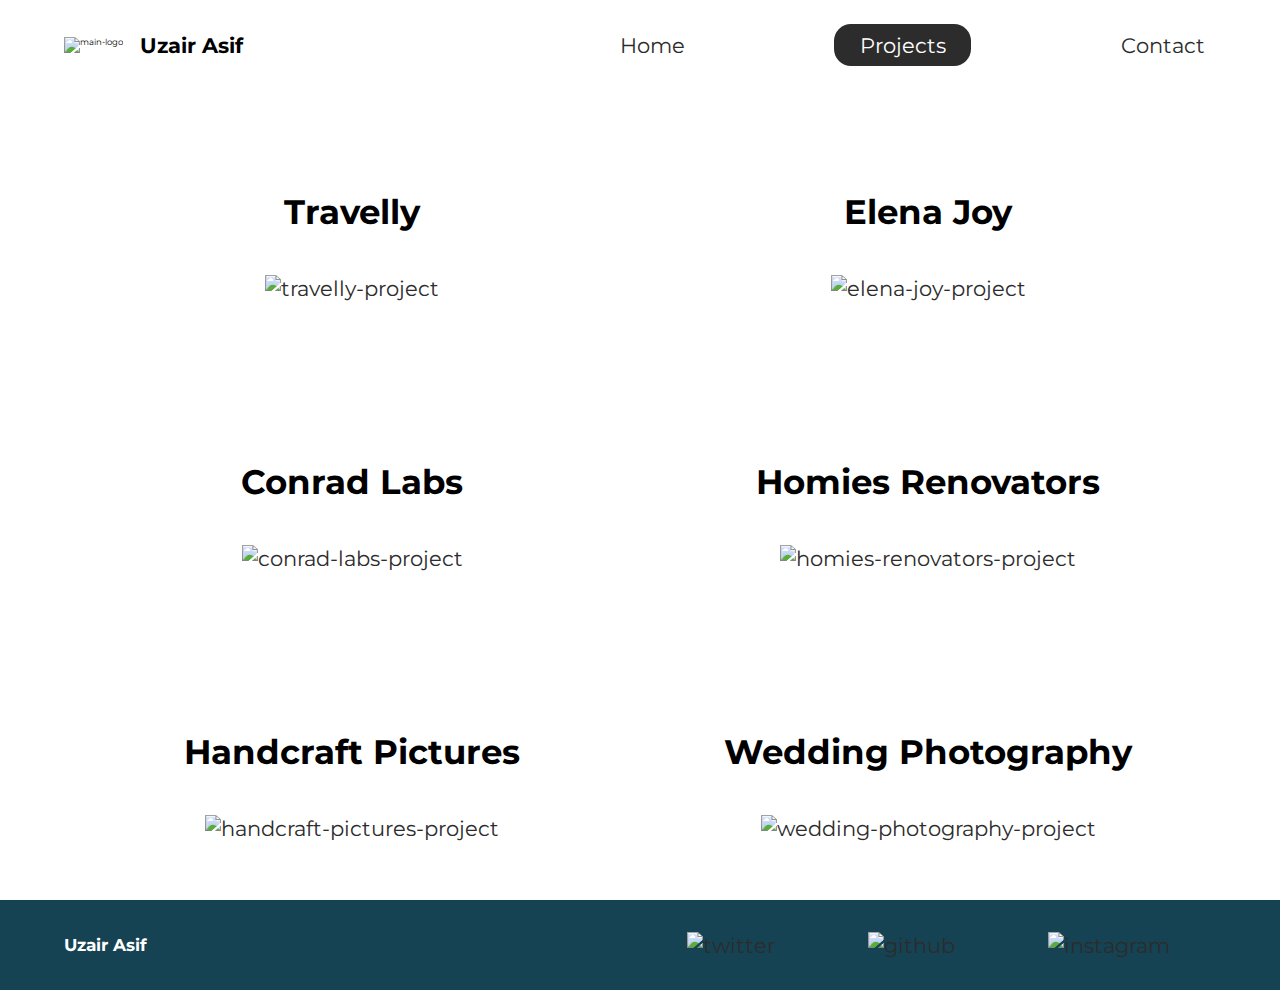
==== Portfolio/Projects/index.html @ 0eef1033 "." ====
<!DOCTYPE html>
<html lang="en">
  <head>
    <!-- meta tags -->
    <meta charset="UTF-8" />
    <meta http-equiv="X-UA-Compatible" content="IE=edge" />
    <meta name="viewport" content="width=device-width, initial-scale=1.0" />
    <meta name="description" content="Full Stack MERN Developer." />
    <meta name="robots" content="index,follow" />

    <!-- font -->
    <link rel="preconnect" href="https://fonts.gstatic.com" />
    <link
      href="https://fonts.googleapis.com/css2?family=Montserrat:wght@400;500&display=swap"
      rel="stylesheet"
    />

    <!-- CSS -->
    <link rel="stylesheet" href="../styles/style.css" />

    <title>Uzair Asif | Wanna be Web Developer</title>
  </head>
  <body>
    <!-- header/nav bar -->
    <header class="main-head">
      <nav>
        <div class="logo">
          <img src="../Assets/icons/code.svg" alt="main-logo" />
          <h1>Uzair Asif</h1>
        </div>

        <ul>
          <li><a href="../index.html">Home</a></li>

          <li><a href="./index.html" class="active">Projects</a></li>

          <li><a href="../Contact/">Contact</a></li>
        </ul>
      </nav>
    </header>

    <section class="projects">
      <div class="travelly">
        <h2>Travelly</h2>
        <a href="https://travelly-travels.netlify.app/" target="_blank"
          ><img src="../Assets/img/travelly.jpg" alt="travelly-project"
        /></a>
      </div>

      <div class="elena-joy">
        <h2>Elena Joy</h2>
        <a href="https://professional-photography.netlify.app/" target="_blank"
          ><img src="../Assets/img/elena-joy.jpg" alt="elena-joy-project"
        /></a>
      </div>

      <div class="conrad-labs">
        <h2>Conrad Labs</h2>
        <a href="https://fa18-bcs-042-b-s1.herokuapp.com/" target="_blank"
          ><img src="../Assets/img/conrad.jpg" alt="conrad-labs-project"
        /></a>
      </div>

      <div class="renovators">
        <h2>Homies Renovators</h2>
        <a href="https://homies-renovators.netlify.app" target="_blank"
          ><img
            src="../Assets/img/renovating.jpg"
            alt="homies-renovators-project"
        /></a>
      </div>

      <div class="handcraft">
        <h2>Handcraft Pictures</h2>
        <a
          href="https://web-quiz1-muhammad-uzair.herokuapp.com/"
          target="_blank"
          ><img
            src="../Assets/img/handcraft.jpg"
            alt="handcraft-pictures-project"
        /></a>
      </div>

      <div class="wedding-photography">
        <h2>Wedding Photography</h2>
        <a
          href="https://professional-wedding-photography.netlify.app/"
          target="_blank"
          ><img
            src="../Assets/img/wedding-photography.PNG"
            alt="wedding-photography-project"
        /></a>
      </div>
    </section>

    <!-- footer -->
    <footer>
      <h4>Uzair Asif</h4>

      <ul>
        <li>
          <a href="#"
            ><img src="../Assets/icons/twitter 1.svg" alt="twitter"
          /></a>
        </li>

        <li>
          <a href="https://github.com/uzair-asif" target="_blank"
            ><img src="../Assets/icons/github-1.svg" alt="github"
          /></a>
        </li>

        <li>
          <a href="#"
            ><img src="../Assets/icons/instagram 1.svg" alt="instagram"
          /></a>
        </li>
      </ul>
    </footer>
  </body>
</html>
---- Portfolio/styles/style.css ----
* {
  margin: 0;
  padding: 0;
  -webkit-box-sizing: border-box;
          box-sizing: border-box;
}

html {
  font-size: 62.5%;
}

body {
  font-family: "Montserrat", sans-serif;
}

h1 {
  font-size: 2.5rem;
}

li,
button,
label,
input,
a,
p {
  font-size: 2.5rem;
}

h2 {
  font-size: 4rem;
}

h3 {
  font-size: 2.5rem;
}

h4,
h5 {
  font-size: 2rem;
}

ul {
  list-style: none;
}

a {
  text-decoration: none;
  color: #2c2c2c;
}

.main-head {
  width: 95%;
  margin: 0 0 0 auto;
}

nav {
  display: -webkit-box;
  display: -ms-flexbox;
  display: flex;
  -webkit-box-align: center;
      -ms-flex-align: center;
          align-items: center;
  -webkit-box-pack: justify;
      -ms-flex-pack: justify;
          justify-content: space-between;
  -webkit-box-orient: horizontal;
  -webkit-box-direction: normal;
      -ms-flex-direction: row;
          flex-direction: row;
  min-height: 10vh;
  width: 60%;
  -ms-flex-wrap: wrap;
      flex-wrap: wrap;
}

nav .logo {
  display: -webkit-box;
  display: -ms-flexbox;
  display: flex;
  -webkit-box-align: center;
      -ms-flex-align: center;
          align-items: center;
  -webkit-box-pack: start;
      -ms-flex-pack: start;
          justify-content: flex-start;
  -webkit-box-orient: horizontal;
  -webkit-box-direction: normal;
      -ms-flex-direction: row;
          flex-direction: row;
  -webkit-box-flex: 1;
      -ms-flex: 1 1 10rem;
          flex: 1 1 10rem;
}

nav .logo h1 {
  margin: 2rem;
}

nav ul {
  display: -webkit-box;
  display: -ms-flexbox;
  display: flex;
  -webkit-box-align: center;
      -ms-flex-align: center;
          align-items: center;
  -ms-flex-pack: distribute;
      justify-content: space-around;
  -webkit-box-orient: horizontal;
  -webkit-box-direction: normal;
      -ms-flex-direction: row;
          flex-direction: row;
  -webkit-box-flex: 1;
      -ms-flex: 1 1 40rem;
          flex: 1 1 40rem;
}

.intro {
  min-height: 90vh;
  width: 90%;
  margin: auto;
  -ms-flex-wrap: wrap;
      flex-wrap: wrap;
  display: -webkit-box;
  display: -ms-flexbox;
  display: flex;
  -webkit-box-align: center;
      -ms-flex-align: center;
          align-items: center;
  -webkit-box-pack: justify;
      -ms-flex-pack: justify;
          justify-content: space-between;
  -webkit-box-orient: horizontal;
  -webkit-box-direction: normal;
      -ms-flex-direction: row;
          flex-direction: row;
}

.intro h2 {
  font-size: 8rem;
  padding-top: 2rem;
  background: -webkit-gradient(linear, left top, right top, from(#38d39f), to(#38a4d3));
  background: linear-gradient(left, #38d39f, #38a4d3);
  background-clip: text;
  -webkit-text-fill-color: transparent;
  display: inline-block;
}

.intro h3 {
  font-size: 6rem;
  padding: 2rem 0rem;
}

.intro p {
  padding-top: 2rem;
  color: #2c2c2c;
}

.splash {
  position: absolute;
  top: 0%;
  right: 0%;
  height: 100%;
  z-index: -1;
}

.intro-social {
  margin-top: 4rem;
}

.intro-social a {
  margin-right: 5rem;
}

.active {
  background: #2c2c2c;
  color: white;
  padding: 1rem 3rem;
  border-radius: 2rem;
}

.intro-text,
.intro-images {
  -webkit-box-flex: 1;
      -ms-flex: 1 1 40rem;
          flex: 1 1 40rem;
}

#plant-left {
  -webkit-animation: plant 1.5s ease infinite alternate;
          animation: plant 1.5s ease infinite alternate;
}

#plant-right {
  -webkit-animation: plant 1.5s ease infinite alternate 0.5s;
          animation: plant 1.5s ease infinite alternate 0.5s;
}

#me {
  -webkit-animation: me 1s ease infinite alternate;
          animation: me 1s ease infinite alternate;
  -webkit-transform-origin: bottom;
          transform-origin: bottom;
}

#clock-arrow {
  -webkit-animation: clock 1.5s infinite linear;
          animation: clock 1.5s infinite linear;
  transform-box: fill-box;
  -webkit-transform-origin: bottom;
          transform-origin: bottom;
}

@-webkit-keyframes plant {
  from {
    -webkit-transform: translateY(0%);
            transform: translateY(0%);
  }
  to {
    -webkit-transform: translateY(-30%);
            transform: translateY(-30%);
  }
}

@keyframes plant {
  from {
    -webkit-transform: translateY(0%);
            transform: translateY(0%);
  }
  to {
    -webkit-transform: translateY(-30%);
            transform: translateY(-30%);
  }
}

@-webkit-keyframes me {
  from {
    -webkit-transform: rotateZ(-5deg);
            transform: rotateZ(-5deg);
  }
  to {
    -webkit-transform: rotateZ(5deg);
            transform: rotateZ(5deg);
  }
}

@keyframes me {
  from {
    -webkit-transform: rotateZ(-5deg);
            transform: rotateZ(-5deg);
  }
  to {
    -webkit-transform: rotateZ(5deg);
            transform: rotateZ(5deg);
  }
}

@-webkit-keyframes clock {
  from {
    -webkit-transform: rotateZ(0deg);
            transform: rotateZ(0deg);
  }
  to {
    -webkit-transform: rotateZ(360deg);
            transform: rotateZ(360deg);
  }
}

@keyframes clock {
  from {
    -webkit-transform: rotateZ(0deg);
            transform: rotateZ(0deg);
  }
  to {
    -webkit-transform: rotateZ(360deg);
            transform: rotateZ(360deg);
  }
}

.projects {
  width: 90%;
  margin: auto;
  min-height: 90vh;
  display: -webkit-box;
  display: -ms-flexbox;
  display: flex;
  -webkit-box-align: center;
      -ms-flex-align: center;
          align-items: center;
  -webkit-box-pack: justify;
      -ms-flex-pack: justify;
          justify-content: space-between;
  -webkit-box-orient: horizontal;
  -webkit-box-direction: normal;
      -ms-flex-direction: row;
          flex-direction: row;
  text-align: center;
  -ms-flex-wrap: wrap;
      flex-wrap: wrap;
}

.projects h2 {
  margin: 5rem;
}

.travelly,
.elena-joy,
.handcraft,
.renovators,
.conrad-labs,
.wedding-photography {
  -webkit-box-flex: 1;
      -ms-flex: 1 1 50rem;
          flex: 1 1 50rem;
}

.form-section {
  min-height: 80vh;
  display: -webkit-box;
  display: -ms-flexbox;
  display: flex;
  -webkit-box-align: center;
      -ms-flex-align: center;
          align-items: center;
  -webkit-box-pack: center;
      -ms-flex-pack: center;
          justify-content: center;
  -webkit-box-orient: horizontal;
  -webkit-box-direction: normal;
      -ms-flex-direction: row;
          flex-direction: row;
  margin-top: 3rem;
}

.form-section form {
  padding: 3rem 10rem;
  -webkit-box-shadow: 0px 10px 10px rgba(0, 0, 0, 0.2), 0px 20px 40px rgba(0, 0, 0, 0.2);
          box-shadow: 0px 10px 10px rgba(0, 0, 0, 0.2), 0px 20px 40px rgba(0, 0, 0, 0.2);
  border-radius: 2rem;
  display: -webkit-box;
  display: -ms-flexbox;
  display: flex;
  -webkit-box-align: center;
      -ms-flex-align: center;
          align-items: center;
  -webkit-box-pack: center;
      -ms-flex-pack: center;
          justify-content: center;
  -webkit-box-orient: vertical;
  -webkit-box-direction: normal;
      -ms-flex-direction: column;
          flex-direction: column;
}

.form-section form input,
.form-section form textarea {
  margin: 2rem;
}

.form-section form input:focus,
.form-section form textarea:focus {
  outline: 2px solid black;
}

.form-section form textarea {
  font-size: 2rem;
}

.form-section form button {
  width: 100%;
  padding: 2rem;
  background: #154353;
  color: white;
  border: none;
}

.form-section form button:focus {
  background: #33696b;
}

footer {
  background: #154353;
  color: white;
  min-height: 10vh;
  padding: 0 5%;
  display: -webkit-box;
  display: -ms-flexbox;
  display: flex;
  -webkit-box-align: center;
      -ms-flex-align: center;
          align-items: center;
  -webkit-box-pack: start;
      -ms-flex-pack: start;
          justify-content: flex-start;
  -webkit-box-orient: horizontal;
  -webkit-box-direction: normal;
      -ms-flex-direction: row;
          flex-direction: row;
}

footer ul {
  -webkit-box-flex: 1;
      -ms-flex: 1 1 40rem;
          flex: 1 1 40rem;
  display: -webkit-box;
  display: -ms-flexbox;
  display: flex;
  -webkit-box-align: center;
      -ms-flex-align: center;
          align-items: center;
  -ms-flex-pack: distribute;
      justify-content: space-around;
  -webkit-box-orient: horizontal;
  -webkit-box-direction: normal;
      -ms-flex-direction: row;
          flex-direction: row;
}

footer h4 {
  -webkit-box-flex: 1;
      -ms-flex: 1 1 40rem;
          flex: 1 1 40rem;
}

@media screen and (max-width: 1332px) {
  html {
    font-size: 53%;
  }
  .splash {
    display: none;
  }
  svg {
    width: 80%;
  }
  nav {
    width: 100%;
  }
}

@media screen and (max-width: 754px) {
  html {
    font-size: 45%;
  }
  svg {
    height: 60%;
  }
  .main-head {
    width: 100%;
  }
  nav .logo {
    display: -webkit-box;
    display: -ms-flexbox;
    display: flex;
    -webkit-box-align: center;
        -ms-flex-align: center;
            align-items: center;
    -webkit-box-pack: center;
        -ms-flex-pack: center;
            justify-content: center;
    -webkit-box-orient: vertical;
    -webkit-box-direction: normal;
        -ms-flex-direction: column;
            flex-direction: column;
    -webkit-box-flex: 1;
        -ms-flex: 1 1 20rem;
            flex: 1 1 20rem;
    margin-top: 2rem;
  }
  nav ul {
    -webkit-box-flex: 1;
        -ms-flex: 1 1 60rem;
            flex: 1 1 60rem;
    margin: 2rem 0rem;
  }
  .intro-text {
    margin-top: 5rem;
    text-align: center;
  }
  .intro-images {
    text-align: center;
  }
  .intro-social {
    display: -webkit-box;
    display: -ms-flexbox;
    display: flex;
    -webkit-box-align: center;
        -ms-flex-align: center;
            align-items: center;
    -webkit-box-pack: center;
        -ms-flex-pack: center;
            justify-content: center;
    -webkit-box-orient: horizontal;
    -webkit-box-direction: normal;
        -ms-flex-direction: row;
            flex-direction: row;
  }
  .intro-social a {
    margin: 2rem;
  }
  .elena-joy,
  .travelly,
  .conrad-labs,
  .renovators,
  .handcraft {
    -webkit-box-flex: 1;
        -ms-flex: 1 1 50rem;
            flex: 1 1 50rem;
  }
  .elena-joy img,
  .travelly img,
  .conrad-labs img,
  .renovators img,
  .handcraft img {
    width: 100%;
    height: 100%;
  }
  form {
    padding: 0;
    width: 100%;
  }
}
/*# sourceMappingURL=style.css.map */
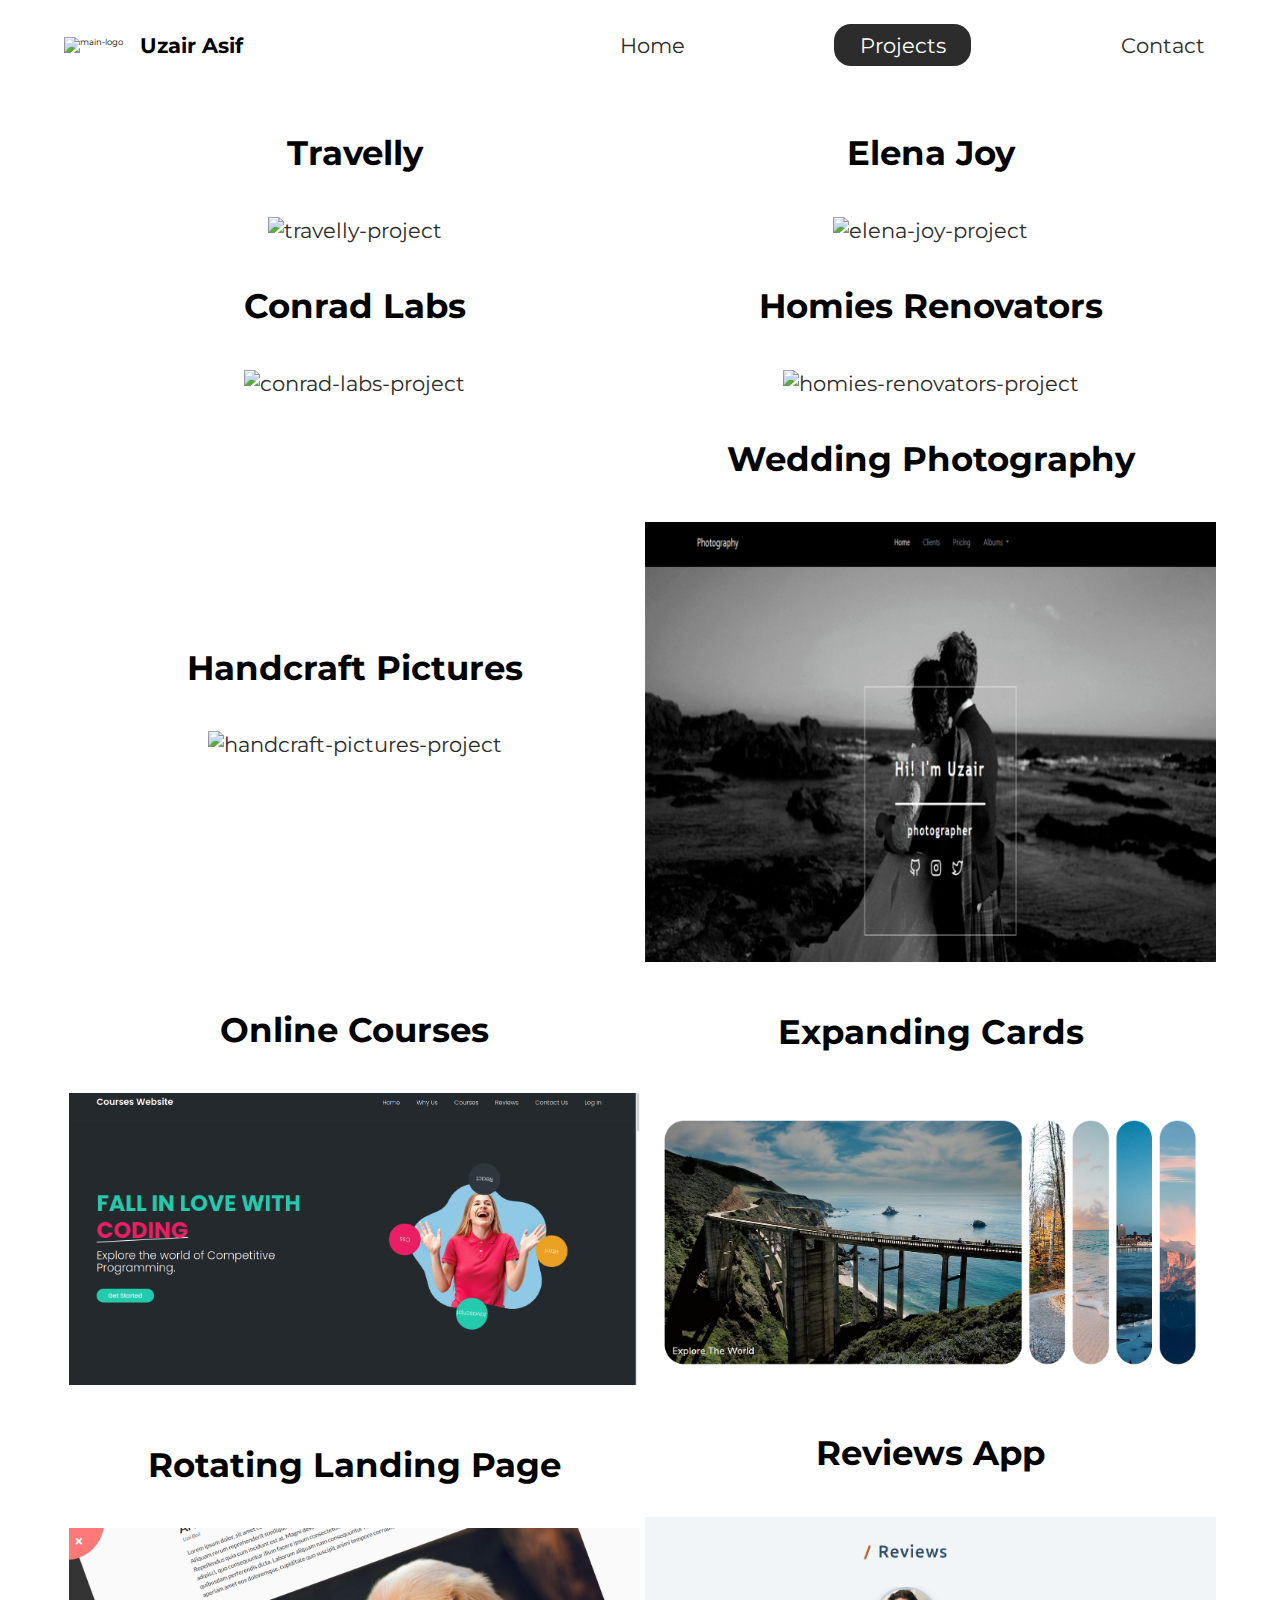
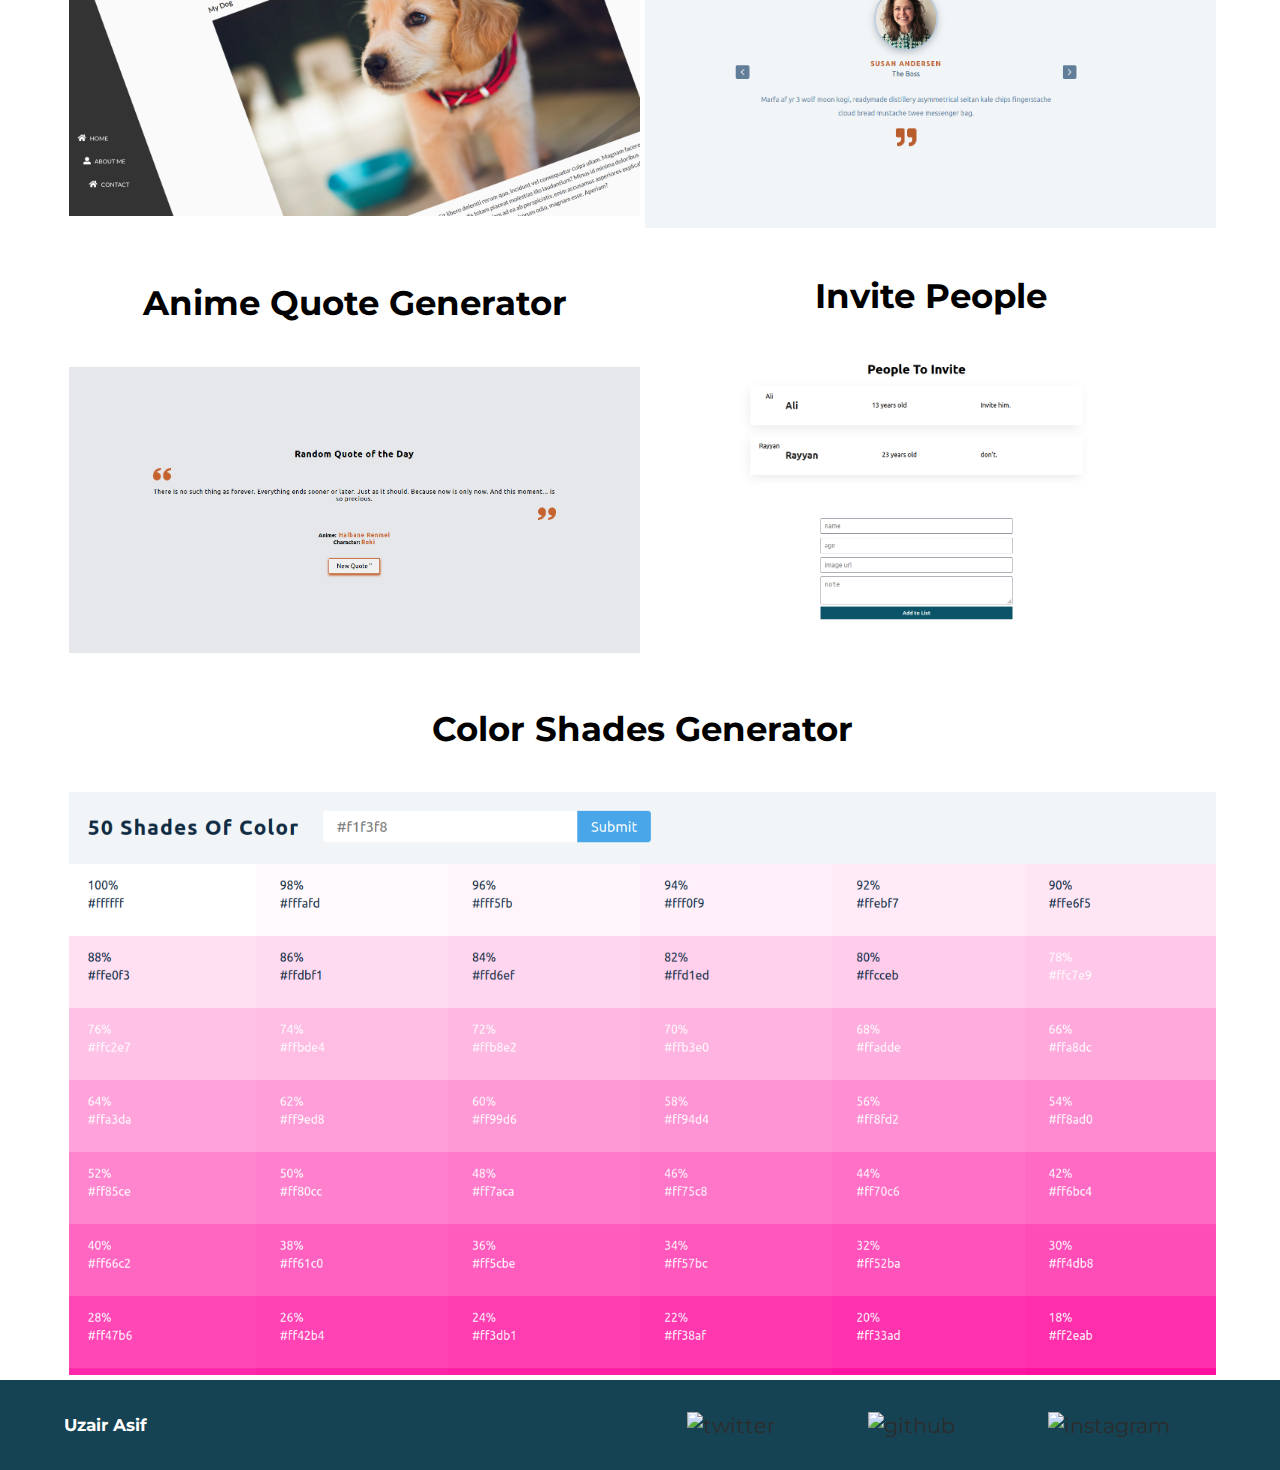
==== commit 83d21a0d: "updated" ====
--- a/Portfolio/Projects/index.html
+++ b/Portfolio/Projects/index.html
@@ -3,20 +3,35 @@
   <head>
     <!-- meta tags -->
     <meta charset="UTF-8" />
-    <meta http-equiv="X-UA-Compatible" content="IE=edge" />
-    <meta name="viewport" content="width=device-width, initial-scale=1.0" />
-    <meta name="description" content="Full Stack MERN Developer." />
+    <meta
+      http-equiv="X-UA-Compatible"
+      content="IE=edge"
+    />
+    <meta
+      name="viewport"
+      content="width=device-width, initial-scale=1.0"
+    />
+    <meta
+      name="description"
+      content="Full Stack MERN Developer."
+    />
     <meta name="robots" content="index,follow" />
 
     <!-- font -->
-    <link rel="preconnect" href="https://fonts.gstatic.com" />
+    <link
+      rel="preconnect"
+      href="https://fonts.gstatic.com"
+    />
     <link
       href="https://fonts.googleapis.com/css2?family=Montserrat:wght@400;500&display=swap"
       rel="stylesheet"
     />
 
     <!-- CSS -->
-    <link rel="stylesheet" href="../styles/style.css" />
+    <link
+      rel="stylesheet"
+      href="../styles/style.css"
+    />
 
     <title>Uzair Asif | Wanna be Web Developer</title>
   </head>
@@ -25,14 +40,21 @@
     <header class="main-head">
       <nav>
         <div class="logo">
-          <img src="../Assets/icons/code.svg" alt="main-logo" />
+          <img
+            src="../Assets/icons/code.svg"
+            alt="main-logo"
+          />
           <h1>Uzair Asif</h1>
         </div>
 
         <ul>
           <li><a href="../index.html">Home</a></li>
 
-          <li><a href="./index.html" class="active">Projects</a></li>
+          <li>
+            <a href="./index.html" class="active"
+              >Projects</a
+            >
+          </li>
 
           <li><a href="../Contact/">Contact</a></li>
         </ul>
@@ -40,37 +62,51 @@
     </header>
 
     <section class="projects">
-      <div class="travelly">
+      <div class="project">
         <h2>Travelly</h2>
-        <a href="https://travelly-travels.netlify.app/" target="_blank"
-          ><img src="../Assets/img/travelly.jpg" alt="travelly-project"
-        /></a>
-      </div>
-
-      <div class="elena-joy">
+        <a
+          href="https://travelly-travels.netlify.app/"
+          target="_blank"
+          ><img
+            src="../Assets/img/travelly.jpg"
+            alt="travelly-project"
+        /></a>
+      </div>
+
+      <div class="project">
         <h2>Elena Joy</h2>
-        <a href="https://professional-photography.netlify.app/" target="_blank"
-          ><img src="../Assets/img/elena-joy.jpg" alt="elena-joy-project"
-        /></a>
-      </div>
-
-      <div class="conrad-labs">
+        <a
+          href="https://professional-photography.netlify.app/"
+          target="_blank"
+          ><img
+            src="../Assets/img/elena-joy.jpg"
+            alt="elena-joy-project"
+        /></a>
+      </div>
+
+      <div class="project">
         <h2>Conrad Labs</h2>
-        <a href="https://fa18-bcs-042-b-s1.herokuapp.com/" target="_blank"
-          ><img src="../Assets/img/conrad.jpg" alt="conrad-labs-project"
-        /></a>
-      </div>
-
-      <div class="renovators">
+        <a
+          href="https://conrads-lab.netlify.app/"
+          target="_blank"
+          ><img
+            src="../Assets/img/conrad.jpg"
+            alt="conrad-labs-project"
+        /></a>
+      </div>
+
+      <div class="project">
         <h2>Homies Renovators</h2>
-        <a href="https://homies-renovators.netlify.app" target="_blank"
+        <a
+          href="https://homies-renovators.netlify.app"
+          target="_blank"
           ><img
             src="../Assets/img/renovating.jpg"
             alt="homies-renovators-project"
         /></a>
       </div>
 
-      <div class="handcraft">
+      <div class="project">
         <h2>Handcraft Pictures</h2>
         <a
           href="https://web-quiz1-muhammad-uzair.herokuapp.com/"
@@ -81,14 +117,91 @@
         /></a>
       </div>
 
-      <div class="wedding-photography">
+      <div class="project">
         <h2>Wedding Photography</h2>
         <a
           href="https://professional-wedding-photography.netlify.app/"
           target="_blank"
           ><img
-            src="../Assets/img/wedding-photography.PNG"
+            src="../Assets/img/wedding-photography.png"
             alt="wedding-photography-project"
+        /></a>
+      </div>
+
+      <div class="project">
+        <h2>Online Courses</h2>
+        <a
+          href="https://static-courses-website.netlify.app/"
+          target="_blank"
+          ><img
+            src="../Assets/img/courses.png"
+            alt="online courses"
+        /></a>
+      </div>
+
+      <div class="project">
+        <h2>Expanding Cards</h2>
+        <a
+          href="https://expanding-cards-template-test.netlify.app/"
+          target="_blank"
+          ><img
+            src="../Assets/img/expanding-cards.png"
+            alt="homies-renovators-project"
+        /></a>
+      </div>
+
+      <div class="project">
+        <h2>Rotating Landing Page</h2>
+        <a
+          href="https://rotating-navbar-test.netlify.app/"
+          target="_blank"
+          ><img
+            src="../Assets/img/rotating-site.png"
+            alt="rotating landing"
+        /></a>
+      </div>
+
+      <div class="project">
+        <h2>Reviews App</h2>
+        <a
+          href="https://reviews-slider-template.netlify.app/"
+          target="_blank"
+          ><img
+            src="../Assets/img/reviews.png"
+            alt="reviews app"
+        /></a>
+      </div>
+
+      <div class="project">
+        <h2>Anime Quote Generator</h2>
+        <a
+          href="https://anime-quotes-generator.netlify.app/"
+          target="_blank"
+          ><img
+            src="../Assets/img/quotes.png"
+            alt="quote generator"
+        /></a>
+      </div>
+
+      <div class="project">
+        <h2>Invite People</h2>
+        <a
+          href="https://typescript-toturial.netlify.app/"
+          target="_blank"
+          ><img
+            src="../Assets/img/invite.png"
+            alt="invite people"
+        /></a>
+      </div>
+
+      <div class="project">
+        <h2>Color Shades Generator</h2>
+        <a
+          href="https://50-shades.netlify.app/"
+          target="_blank"
+          ><img
+            src="../Assets/img/shades-of-colors.png"
+            alt="color shades"
         /></a>
       </div>
     </section>
@@ -100,19 +213,27 @@
       <ul>
         <li>
           <a href="#"
-            ><img src="../Assets/icons/twitter 1.svg" alt="twitter"
+            ><img
+              src="../Assets/icons/twitter 1.svg"
+              alt="twitter"
           /></a>
         </li>
 
         <li>
-          <a href="https://github.com/uzair-asif" target="_blank"
-            ><img src="../Assets/icons/github-1.svg" alt="github"
+          <a
+            href="https://github.com/uzair-asif"
+            target="_blank"
+            ><img
+              src="../Assets/icons/github-1.svg"
+              alt="github"
           /></a>
         </li>
 
         <li>
           <a href="#"
-            ><img src="../Assets/icons/instagram 1.svg" alt="instagram"
+            ><img
+              src="../Assets/icons/instagram 1.svg"
+              alt="instagram"
           /></a>
         </li>
       </ul>
--- a/Portfolio/styles/style.css
+++ b/Portfolio/styles/style.css
@@ -302,15 +302,15 @@
   margin: 5rem;
 }
 
-.travelly,
-.elena-joy,
-.handcraft,
-.renovators,
-.conrad-labs,
-.wedding-photography {
+.project {
   -webkit-box-flex: 1;
       -ms-flex: 1 1 50rem;
           flex: 1 1 50rem;
+  margin-left: 5px;
+}
+
+.project img {
+  width: 100%;
 }
 
 .form-section {
